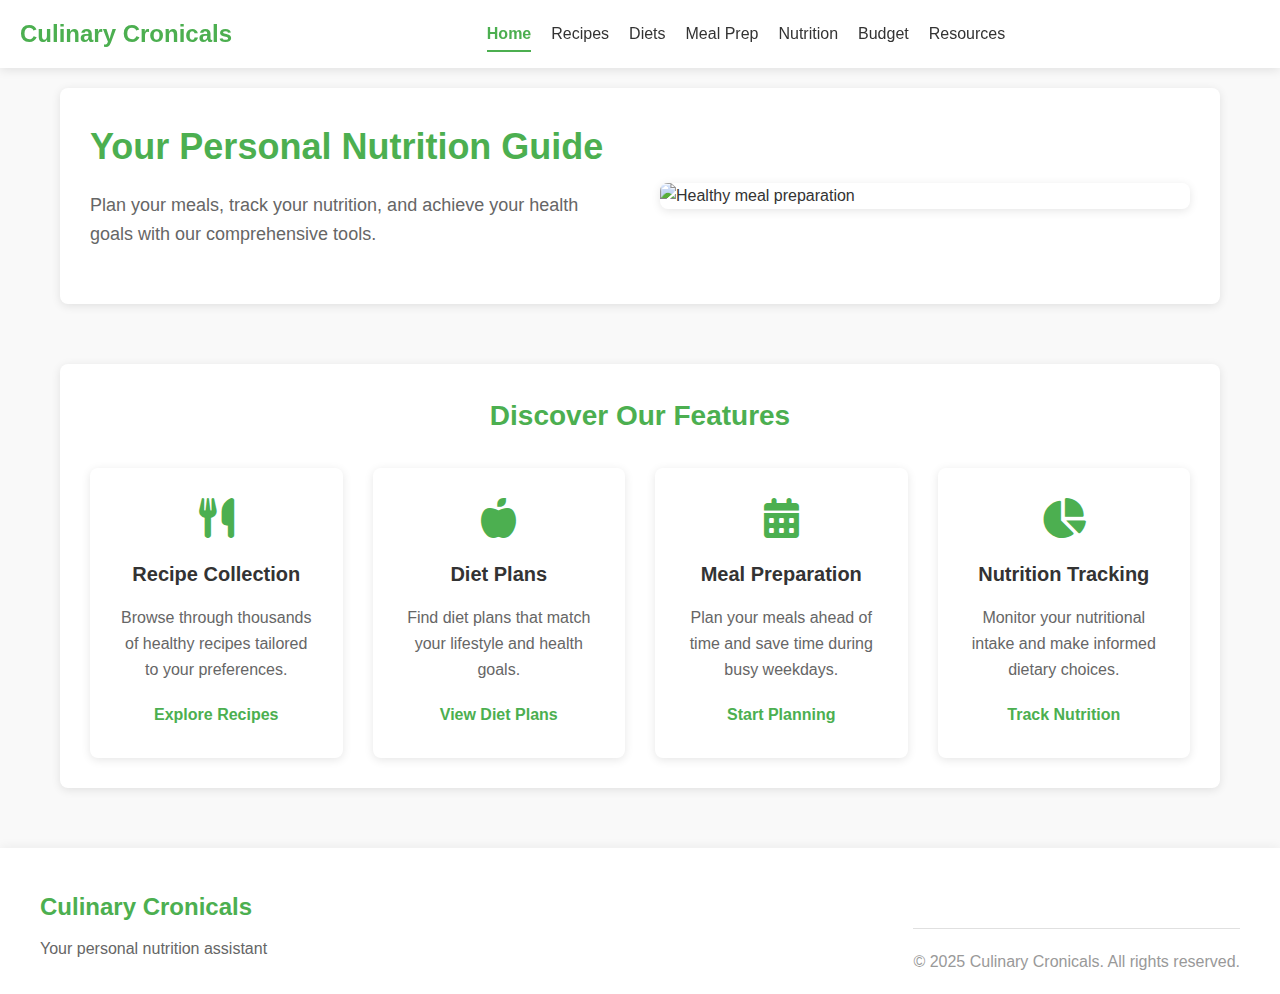
==== index.html @ 5808a64b "Inital Layout missing: Styling and JS" ====
<!DOCTYPE html>
<html lang="en">
<head>
    <meta charset="UTF-8">
    <meta name="viewport" content="width=device-width, initial-scale=1.0">
    <title>Culinary Cronicals - Home</title>
    <link rel="stylesheet" href="css/styles.css">
    <link rel="stylesheet" href="css/page-styles.css">
    <link rel="stylesheet" href="css/additional-styles.css">
    <link rel="stylesheet" href="https://cdnjs.cloudflare.com/ajax/libs/font-awesome/6.0.0-beta3/css/all.min.css">
</head>
<body>
    <header>
        <div class="logo">
            <h1>Culinary Cronicals</h1>
        </div>
        <nav>
            <ul>
                <li class="active"><a href="index.html">Home</a></li>
                <li><a href="recipes.html">Recipes</a></li>
                <li><a href="diets.html">Diets</a></li>
                <li><a href="meal-prep.html">Meal Prep</a></li>
                <li><a href="nutrition.html">Nutrition</a></li>
                <li><a href="budget.html">Budget</a></li>
                <li><a href="resources.html">Resources</a></li>
            </ul>
        </nav>
        <div class="user-actions">
        </div>
    </header>

    <main>
        <section class="hero">
            <div class="hero-content">
                <h2>Your Personal Nutrition Guide</h2>
                <p>Plan your meals, track your nutrition, and achieve your health goals with our comprehensive tools.</p>
            </div>
            <div class="hero-image">
                <img src="images/hero-image.jpg" alt="Healthy meal preparation">
            </div>
        </section>

        <section class="features">
            <h2>Discover Our Features</h2>
            <div class="feature-cards">
                <div class="feature-card">
                    <i class="fas fa-utensils"></i>
                    <h3>Recipe Collection</h3>
                    <p>Browse through thousands of healthy recipes tailored to your preferences.</p>
                    <a href="recipes.html" class="btn-text">Explore Recipes</a>
                </div>
                <div class="feature-card">
                    <i class="fas fa-apple-alt"></i>
                    <h3>Diet Plans</h3>
                    <p>Find diet plans that match your lifestyle and health goals.</p>
                    <a href="diets.html" class="btn-text">View Diet Plans</a>
                </div>
                <div class="feature-card">
                    <i class="fas fa-calendar-alt"></i>
                    <h3>Meal Preparation</h3>
                    <p>Plan your meals ahead of time and save time during busy weekdays.</p>
                    <a href="meal-prep.html" class="btn-text">Start Planning</a>
                </div>
                <div class="feature-card">
                    <i class="fas fa-chart-pie"></i>
                    <h3>Nutrition Tracking</h3>
                    <p>Monitor your nutritional intake and make informed dietary choices.</p>
                    <a href="nutrition.html" class="btn-text">Track Nutrition</a>
                </div>
            </div>
        </section>

    </main>

    <footer>
        <div class="footer-content">
            <div class="footer-logo">
                <h2>Culinary Cronicals</h2>
                <p>Your personal nutrition assistant</p>
            </div>
            <div class="footer-links">
                <div class="link-group">
                </div>
        <div class="footer-bottom">
            <p>&copy; 2025 Culinary Cronicals. All rights reserved.</p>
        </div>
    </footer>

    <script src="js/main.js"></script>
</body>
</html>
---- css/styles.css ----
/* Base Styles */
:root {
    --primary-color: #4CAF50;
    --secondary-color: #2196F3;
    --accent-color: #FFC107;
    --text-color: #333;
    --light-text: #666;
    --lighter-text: #999;
    --background-color: #fff;
    --light-background: #f9f9f9;
    --border-color: #e0e0e0;
    --shadow: 0 2px 10px rgba(0, 0, 0, 0.1);
    --transition: all 0.3s ease;
    --border-radius: 8px;
}

* {
    margin: 0;
    padding: 0;
    box-sizing: border-box;
}

body {
    font-family: 'Segoe UI', Tahoma, Geneva, Verdana, sans-serif;
    color: var(--text-color);
    line-height: 1.6;
    background-color: var(--light-background);
}

a {
    text-decoration: none;
    color: var(--primary-color);
    transition: var(--transition);
}

a:hover {
    color: var(--secondary-color);
}

ul {
    list-style: none;
}

img {
    max-width: 100%;
    height: auto;
}

button {
    cursor: pointer;
    font-family: inherit;
}

.btn-primary {
    background-color: var(--primary-color);
    color: white;
    border: none;
    padding: 10px 20px;
    border-radius: var(--border-radius);
    font-weight: 600;
    transition: var(--transition);
}

.btn-primary:hover {
    background-color: #3d8b40;
    transform: translateY(-2px);
}

.btn-secondary {
    background-color: transparent;
    color: var(--primary-color);
    border: 1px solid var(--primary-color);
    padding: 10px 20px;
    border-radius: var(--border-radius);
    font-weight: 600;
    transition: var(--transition);
}

.btn-secondary:hover {
    background-color: rgba(76, 175, 80, 0.1);
    transform: translateY(-2px);
}

.btn-text {
    background: none;
    border: none;
    color: var(--primary-color);
    font-weight: 600;
    padding: 0;
    display: inline-flex;
    align-items: center;
    transition: var(--transition);
}

.btn-text:hover {
    color: var(--secondary-color);
}

.btn-icon {
    background: none;
    border: none;
    color: var(--light-text);
    padding: 5px;
    border-radius: 50%;
    display: inline-flex;
    align-items: center;
    justify-content: center;
    transition: var(--transition);
}

.btn-icon:hover {
    background-color: rgba(0, 0, 0, 0.05);
    color: var(--text-color);
}

/* Layout */
.container {
    max-width: 1200px;
    margin: 0 auto;
    padding: 0 20px;
}

main {
    min-height: calc(100vh - 200px);
    padding: 20px;
    max-width: 1200px;
    margin: 0 auto;
}

section {
    margin-bottom: 40px;
    background-color: var(--background-color);
    border-radius: var(--border-radius);
    padding: 30px;
    box-shadow: var(--shadow);
}

/* Header */
header {
    background-color: var(--background-color);
    box-shadow: var(--shadow);
    padding: 15px 20px;
    display: flex;
    justify-content: space-between;
    align-items: center;
    position: sticky;
    top: 0;
    z-index: 100;
}

.logo h1 {
    color: var(--primary-color);
    font-size: 24px;
    font-weight: 700;
}

nav ul {
    display: flex;
    gap: 20px;
}

nav ul li a {
    color: var(--text-color);
    font-weight: 500;
    padding: 10px 0;
    position: relative;
}

nav ul li a::after {
    content: '';
    position: absolute;
    bottom: 0;
    left: 0;
    width: 0;
    height: 2px;
    background-color: var(--primary-color);
    transition: var(--transition);
}

nav ul li a:hover::after,
nav ul li.active a::after {
    width: 100%;
}

nav ul li.active a {
    color: var(--primary-color);
    font-weight: 600;
}

.user-actions {
    display: flex;
    gap: 10px;
}

/* Mobile menu toggle */
.mobile-menu-toggle {
    display: none;
    flex-direction: column;
    justify-content: space-between;
    width: 30px;
    height: 21px;
    cursor: pointer;
}

.mobile-menu-toggle span {
    display: block;
    height: 3px;
    width: 100%;
    background-color: var(--text-color);
    border-radius: 3px;
    transition: var(--transition);
}

/* Footer */
footer {
    background-color: var(--background-color);
    padding: 40px 20px 20px;
    box-shadow: 0 -2px 10px rgba(0, 0, 0, 0.05);
}

.footer-content {
    display: flex;
    flex-wrap: wrap;
    justify-content: space-between;
    max-width: 1200px;
    margin: 0 auto;
    gap: 30px;
}

.footer-logo h2 {
    color: var(--primary-color);
    margin-bottom: 10px;
}

.footer-logo p {
    color: var(--light-text);
}

.footer-links {
    display: flex;
    flex-wrap: wrap;
    gap: 40px;
}

.link-group h3 {
    margin-bottom: 15px;
    font-size: 18px;
}

.link-group ul {
    display: flex;
    flex-direction: column;
    gap: 10px;
}

.link-group ul li a {
    color: var(--light-text);
    transition: var(--transition);
}

.link-group ul li a:hover {
    color: var(--primary-color);
}

.social-links li a {
    display: flex;
    align-items: center;
    gap: 8px;
}

.social-links li a i {
    font-size: 18px;
}

.footer-bottom {
    text-align: center;
    margin-top: 40px;
    padding-top: 20px;
    border-top: 1px solid var(--border-color);
    color: var(--lighter-text);
}

/* Page Header */
.page-header {
    text-align: center;
    margin-bottom: 30px;
}

.page-header h2 {
    font-size: 32px;
    margin-bottom: 10px;
    color: var(--primary-color);
}

.page-header p {
    color: var(--light-text);
    max-width: 600px;
    margin: 0 auto;
}

/* Pagination */
.pagination {
    display: flex;
    justify-content: center;
    gap: 10px;
    margin-top: 30px;
}

.page-link {
    display: flex;
    align-items: center;
    justify-content: center;
    width: 40px;
    height: 40px;
    border-radius: 50%;
    background-color: white;
    color: var(--text-color);
    font-weight: 500;
    transition: var(--transition);
    border: 1px solid var(--border-color);
}

.page-link.active {
    background-color: var(--primary-color);
    color: white;
    border-color: var(--primary-color);
}

.page-link:hover:not(.active) {
    background-color: var(--light-background);
}

.page-link.next {
    width: auto;
    padding: 0 15px;
    border-radius: 20px;
}

.page-link.next i {
    margin-left: 5px;
}

/* Responsive Design */
@media (max-width: 992px) {
    header {
        flex-wrap: wrap;
    }
    
    nav {
        order: 3;
        width: 100%;
        margin-top: 15px;
    }
    
    nav ul {
        justify-content: center;
    }
    
    .footer-content {
        flex-direction: column;
    }
    
    .footer-links {
        justify-content: space-between;
    }
}

@media (max-width: 768px) {
    .mobile-menu-toggle {
        display: flex;
    }
    
    nav {
        display: none;
    }
    
    nav.active {
        display: block;
    }
    
    nav ul {
        flex-direction: column;
        align-items: center;
    }
    
    .footer-links {
        flex-direction: column;
        gap: 20px;
    }
    
    .filter-container {
        flex-direction: column;
        align-items: stretch;
    }
    
    .filter {
        width: 100%;
    }
    
    .filter select {
        width: 100%;
    }
}
---- css/page-styles.css ----
/* Home Page Styles */
.hero {
    display: flex;
    align-items: center;
    gap: 40px;
    margin-bottom: 60px;
}

.hero-content {
    flex: 1;
}

.hero-content h2 {
    font-size: 36px;
    margin-bottom: 15px;
    color: var(--primary-color);
}

.hero-content p {
    margin-bottom: 25px;
    font-size: 18px;
    color: var(--light-text);
}

.hero-image {
    flex: 1;
    border-radius: var(--border-radius);
    overflow: hidden;
    box-shadow: var(--shadow);
}

.features {
    text-align: center;
}

.features h2 {
    margin-bottom: 30px;
    font-size: 28px;
    color: var(--primary-color);
}

.feature-cards {
    display: grid;
    grid-template-columns: repeat(auto-fit, minmax(250px, 1fr));
    gap: 30px;
    margin-top: 30px;
}

.feature-card {
    background-color: white;
    padding: 30px;
    border-radius: var(--border-radius);
    box-shadow: var(--shadow);
    transition: var(--transition);
}

.feature-card:hover {
    transform: translateY(-5px);
    box-shadow: 0 10px 20px rgba(0, 0, 0, 0.1);
}

.feature-card i {
    font-size: 40px;
    color: var(--primary-color);
    margin-bottom: 20px;
}

.feature-card h3 {
    margin-bottom: 15px;
    font-size: 20px;
}

.feature-card p {
    margin-bottom: 20px;
    color: var(--light-text);
}

.testimonials {
    text-align: center;
}

.testimonials h2 {
    margin-bottom: 30px;
    font-size: 28px;
    color: var(--primary-color);
}

.testimonial-cards {
    display: grid;
    grid-template-columns: repeat(auto-fit, minmax(300px, 1fr));
    gap: 30px;
    margin-top: 30px;
}

.testimonial-card {
    background-color: white;
    padding: 30px;
    border-radius: var(--border-radius);
    box-shadow: var(--shadow);
    text-align: left;
}

.testimonial-card p {
    font-style: italic;
    margin-bottom: 20px;
    color: var(--light-text);
}

.user {
    display: flex;
    align-items: center;
    gap: 15px;
}

.user img {
    width: 50px;
    height: 50px;
    border-radius: 50%;
    object-fit: cover;
}

.user-info h4 {
    font-size: 16px;
    margin-bottom: 5px;
}

.user-info p {
    font-size: 14px;
    margin: 0;
    font-style: normal;
    color: var(--lighter-text);
}

/* Recipes Page Styles */
.recipe-search {
    margin-bottom: 30px;
}

.recipe-grid {
    display: grid;
    grid-template-columns: repeat(auto-fill, minmax(300px, 1fr));
    gap: 30px;
}

.recipe-card {
    background-color: white;
    border-radius: var(--border-radius);
    overflow: hidden;
    box-shadow: var(--shadow);
    transition: var(--transition);
}

.recipe-card:hover {
    transform: translateY(-5px);
    box-shadow: 0 10px 20px rgba(0, 0, 0, 0.1);
}

.recipe-image {
    position: relative;
    height: 200px;
}

.recipe-image img {
    width: 100%;
    height: 100%;
    object-fit: cover;
}

.recipe-tags {
    position: absolute;
    bottom: 10px;
    left: 10px;
    display: flex;
    gap: 5px;
}

.tag {
    background-color: rgba(0, 0, 0, 0.6);
    color: white;
    padding: 5px 10px;
    border-radius: 20px;
    font-size: 12px;
    font-weight: 500;
}

.recipe-info {
    padding: 20px;
}

.recipe-info h3 {
    margin-bottom: 10px;
    font-size: 18px;
}

.recipe-meta {
    display: flex;
    gap: 15px;
    margin-bottom: 10px;
    color: var(--light-text);
    font-size: 14px;
}

.recipe-meta span {
    display: flex;
    align-items: center;
    gap: 5px;
}

.recipe-info p {
    margin-bottom: 15px;
    color: var(--light-text);
    font-size: 14px;
}

/* Meal Prep Page Styles */
.meal-prep-intro {
    display: flex;
    align-items: center;
    gap: 40px;
    margin-bottom: 40px;
}

.intro-content {
    flex: 1;
}

.intro-content h3 {
    font-size: 24px;
    margin-bottom: 20px;
    color: var(--primary-color);
}

.benefit-list {
    margin-bottom: 25px;
}

.benefit-list li {
    display: flex;
    align-items: center;
    gap: 10px;
    margin-bottom: 15px;
}

.benefit-list li i {
    color: var(--primary-color);
    font-size: 18px;
}

.intro-image {
    flex: 1;
    border-radius: var(--border-radius);
    overflow: hidden;
    box-shadow: var(--shadow);
}

.meal-prep-planner {
    margin-bottom: 40px;
}

.meal-prep-planner h3 {
    font-size: 24px;
    margin-bottom: 20px;
    color: var(--primary-color);
}

.planner-controls {
    display: flex;
    justify-content: space-between;
    align-items: center;
    margin-bottom: 20px;
}

.date-selector {
    display: flex;
    align-items: center;
    gap: 10px;
}

.date-selector span {
    font-weight: 500;
}

.planner-actions {
    display: flex;
    gap: 10px;
}

.meal-calendar {
    border: 1px solid var(--border-color);
    border-radius: var(--border-radius);
    overflow: hidden;
}

.calendar-header {
    display: grid;
    grid-template-columns: 120px repeat(7, 1fr);
    background-color: var(--light-background);
    border-bottom: 1px solid var(--border-color);
}

.day-header {
    padding: 15px;
    text-align: center;
    font-weight: 600;
    border-right: 1px solid var(--border-color);
}

.day-header:last-child {
    border-right: none;
}

.calendar-body {
    background-color: white;
}

.meal-row {
    display: grid;
    grid-template-columns: 120px repeat(7, 1fr);
    border-bottom: 1px solid var(--border-color);
}

.meal-row:last-child {
    border-bottom: none;
}

.meal-type {
    padding: 15px;
    background-color: var(--light-background);
    font-weight: 600;
    display: flex;
    align-items: center;
    justify-content: center;
    border-right: 1px solid var(--border-color);
}

.meal-cell {
    padding: 10px;
    min-height: 80px;
    border-right: 1px solid var(--border-color);
}

.meal-cell:last-child {
    border-right: none;
}

.meal-item {
    background-color: rgba(76, 175, 80, 0.1);
    border-radius: var(--border-radius);
    padding: 10px;
    font-size: 14px;
    position: relative;
}

.meal-actions {
    position: absolute;
    top: 5px;
    right: 5px;
    display: none;
}

.meal-item:hover .meal-actions {
    display: flex;
    gap: 5px;
}

.add-meal {
    display: flex;
    align-items: center;
    justify-content: center;
    height: 100%;
}

.meal-prep-tips h3 {
    font-size: 24px;
    margin-bottom: 20px;
    color: var(--primary-color);
    text-align: center;
}

.tips-container {
    display: grid;
    grid-template-columns: repeat(auto-fit, minmax(250px, 1fr));
    gap: 30px;
}

.tip-card {
    background-color: white;
    padding: 25px;
    border-radius: var(--border-radius);
    box-shadow: var(--shadow);
    text-align: center;
    transition: var(--transition);
}

.tip-card:hover {
    transform: translateY(-5px);
    box-shadow: 0 10px 20px rgba(0, 0, 0, 0.1);
}

.tip-icon {
    margin-bottom: 15px;
}

.tip-icon i {
    font-size: 40px;
    color: var(--primary-color);
}

.tip-card h4 {
    margin-bottom: 10px;
    font-size: 18px;
}

.tip-card p {
    color: var(--light-text);
    font-size: 14px;
}

/* Responsive Styles */
@media (max-width: 992px) {
    .hero, .meal-prep-intro {
        flex-direction: column;
    }
    
    .hero-image, .intro-image {
        order: -1;
    }
    
    .calendar-header, .meal-row {
        grid-template-columns: 100px repeat(7, 1fr);
    }
}

@media (max-width: 768px) {
    .calendar-header, .meal-row {
        grid-template-columns: 80px repeat(7, 1fr);
        font-size: 12px;
    }
    
    .meal-type {
        padding: 10px 5px;
    }
    
    .meal-cell {
        padding: 5px;
    }
    
    .meal-item {
        padding: 8px;
        font-size: 12px;
    }
}

@media (max-width: 576px) {
    .calendar-header, .meal-row {
        display: flex;
        overflow-x: auto;
    }
    
    .day-header, .meal-type, .meal-cell {
        min-width: 120px;
    }
}
---- css/additional-styles.css ----
/* Recipe Detail Page */
.recipe-detail {
    display: grid;
    grid-template-columns: 2fr 1fr;
    gap: 30px;
}

.recipe-main-image {
    width: 100%;
    height: 400px;
    border-radius: var(--border-radius);
    overflow: hidden;
    margin-bottom: 20px;
}

.recipe-main-image img {
    width: 100%;
    height: 100%;
    object-fit: cover;
}

.recipe-title {
    margin-bottom: 10px;
}

.recipe-title h2 {
    font-size: 28px;
    color: var(--primary-color);
}

.recipe-author {
    display: flex;
    align-items: center;
    gap: 10px;
    margin-bottom: 20px;
}

.recipe-author img {
    width: 40px;
    height: 40px;
    border-radius: 50%;
    object-fit: cover;
}

.recipe-author-info span {
    display: block;
}

.recipe-author-name {
    font-weight: 500;
}

.recipe-date {
    font-size: 14px;
    color: var(--light-text);
}

.recipe-description {
    margin-bottom: 30px;
    color: var(--light-text);
    line-height: 1.8;
}

.recipe-stats {
    display: flex;
    gap: 20px;
    margin-bottom: 30px;
}

.stat-item {
    display: flex;
    flex-direction: column;
    align-items: center;
    gap: 5px;
}

.stat-value {
    font-size: 20px;
    font-weight: 600;
    color: var(--primary-color);
}

.stat-label {
    font-size: 14px;
    color: var(--light-text);
}

.recipe-ingredients {
    background-color: white;
    border-radius: var(--border-radius);
    padding: 25px;
    box-shadow: var(--shadow);
    margin-bottom: 30px;
}

.recipe-ingredients h3 {
    margin-bottom: 20px;
    font-size: 20px;
    color: var(--primary-color);
}

.ingredient-list {
    display: flex;
    flex-direction: column;
    gap: 15px;
}

.ingredient-item {
    display: flex;
    align-items: center;
    gap: 10px;
}

.ingredient-checkbox {
    width: 20px;
    height: 20px;
    border: 2px solid var(--border-color);
    border-radius: 4px;
    cursor: pointer;
}

.ingredient-checkbox.checked {
    background-color: var(--primary-color);
    border-color: var(--primary-color);
    position: relative;
}

.ingredient-checkbox.checked::after {
    content: '✓';
    color: white;
    position: absolute;
    top: 50%;
    left: 50%;
    transform: translate(-50%, -50%);
    font-size: 12px;
}

.ingredient-text {
    flex: 1;
}

.ingredient-name {
    font-weight: 500;
}

.ingredient-amount {
    font-size: 14px;
    color: var(--light-text);
}

.recipe-instructions {
    margin-bottom: 30px;
}

.recipe-instructions h3 {
    margin-bottom: 20px;
    font-size: 20px;
    color: var(--primary-color);
}

.instruction-list {
    display: flex;
    flex-direction: column;
    gap: 20px;
}

.instruction-item {
    display: flex;
    gap: 15px;
}

.instruction-number {
    width: 30px;
    height: 30px;
    min-width: 30px;
    background-color: var(--primary-color);
    color: white;
    border-radius: 50%;
    display: flex;
    align-items: center;
    justify-content: center;
    font-weight: 600;
}

.instruction-text {
    flex: 1;
    line-height: 1.8;
}

.recipe-nutrition {
    background-color: white;
    border-radius: var(--border-radius);
    padding: 25px;
    box-shadow: var(--shadow);
}

.recipe-nutrition h3 {
    margin-bottom: 20px;
    font-size: 20px;
    color: var(--primary-color);
}

.nutrition-list {
    display: flex;
    flex-direction: column;
    gap: 15px;
}

.nutrition-item {
    display: flex;
    justify-content: space-between;
    padding-bottom: 10px;
    border-bottom: 1px solid var(--border-color);
}

.nutrition-item:last-child {
    border-bottom: none;
}

.nutrition-name {
    font-weight: 500;
}

.nutrition-value {
    font-weight: 600;
}

/* Responsive Styles */
@media (max-width: 992px) {
    .recipe-detail {
        grid-template-columns: 1fr;
    }
    
    .nutrition-charts, .budget-charts {
        grid-template-columns: 1fr;
    }
}

@media (max-width: 768px) {
    .dashboard-summary {
        grid-template-columns: 1fr 1fr;
    }
    
    .resource-card {
        flex-direction: column;
        align-items: center;
        text-align: center;
    }
    
    .newsletter-form {
        flex-direction: column;
    }
    
    .expense-filters {
        flex-direction: column;
        align-items: stretch;
    }
}
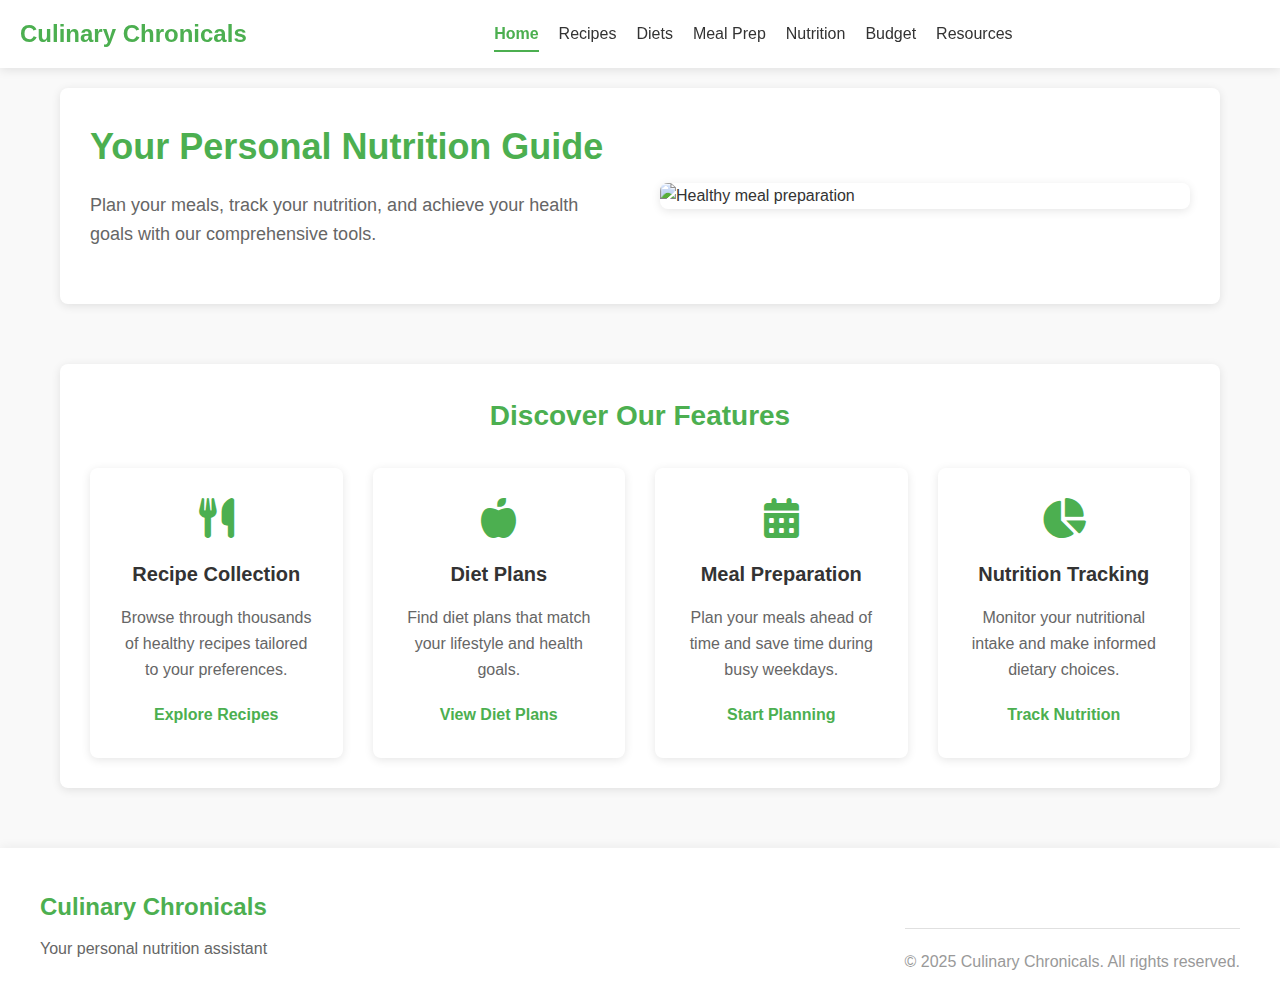
==== commit d288077a: "working on diet page" ====
--- a/index.html
+++ b/index.html
@@ -3,7 +3,7 @@
 <head>
     <meta charset="UTF-8">
     <meta name="viewport" content="width=device-width, initial-scale=1.0">
-    <title>Culinary Cronicals - Home</title>
+    <title>Culinary Chronicals - Home</title>
     <link rel="stylesheet" href="css/styles.css">
     <link rel="stylesheet" href="css/page-styles.css">
     <link rel="stylesheet" href="css/additional-styles.css">
@@ -12,7 +12,7 @@
 <body>
     <header>
         <div class="logo">
-            <h1>Culinary Cronicals</h1>
+            <h1>Culinary Chronicals</h1>
         </div>
         <nav>
             <ul>
@@ -75,14 +75,14 @@
     <footer>
         <div class="footer-content">
             <div class="footer-logo">
-                <h2>Culinary Cronicals</h2>
+                <h2>Culinary Chronicals</h2>
                 <p>Your personal nutrition assistant</p>
             </div>
             <div class="footer-links">
                 <div class="link-group">
                 </div>
         <div class="footer-bottom">
-            <p>&copy; 2025 Culinary Cronicals. All rights reserved.</p>
+            <p>&copy; 2025 Culinary Chronicals. All rights reserved.</p>
         </div>
     </footer>
 
--- a/css/page-styles.css
+++ b/css/page-styles.css
@@ -158,6 +158,10 @@
 .recipe-image {
     position: relative;
     height: 200px;
+}
+.diet-image {
+    position: relative;
+    height: 30%;
 }
 
 .recipe-image img {
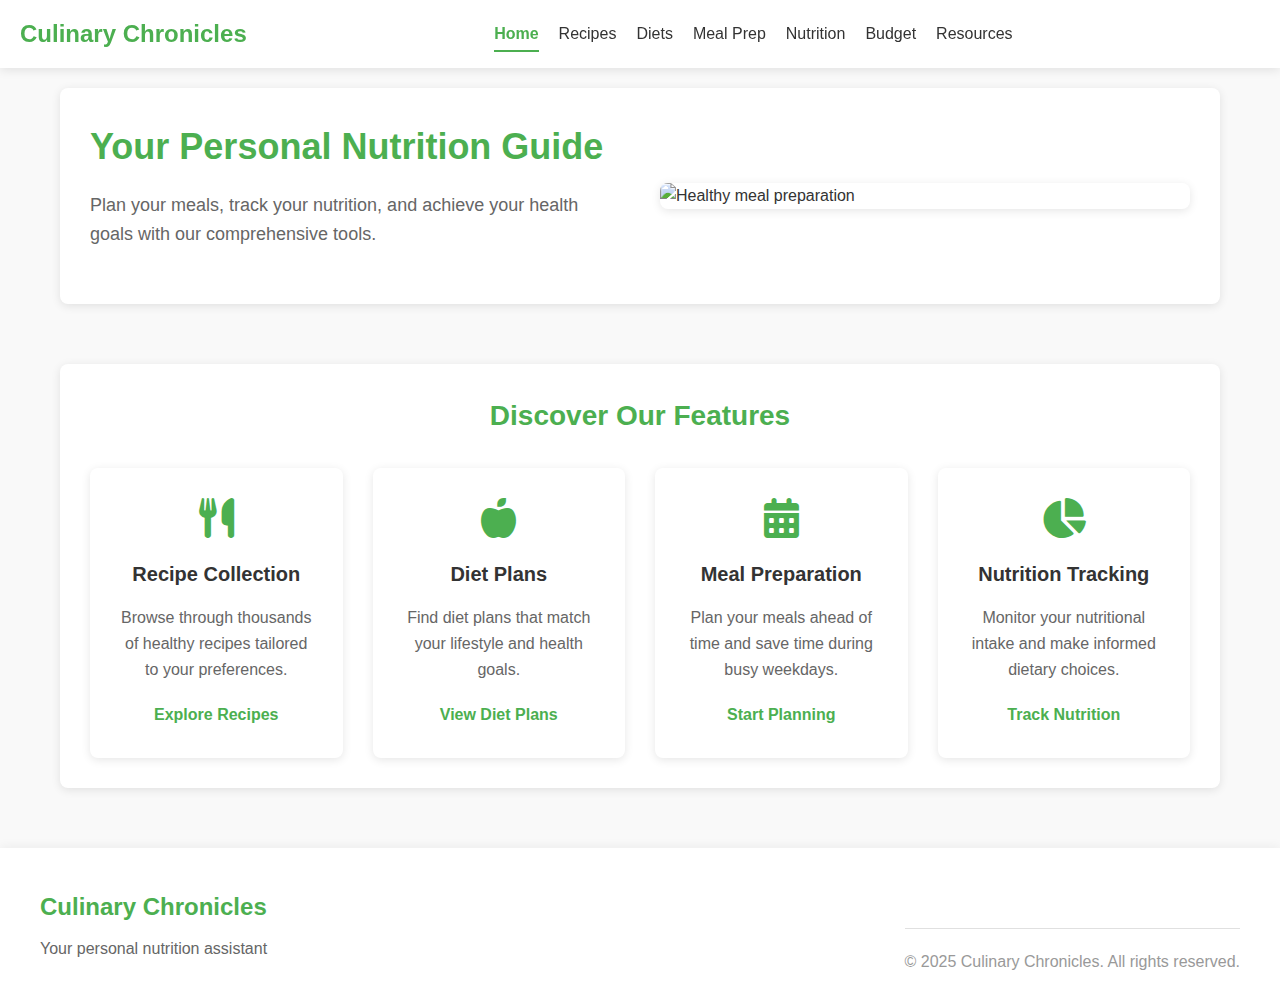
==== commit ba44c572: "Dynamic Recipe Cards" ====
--- a/index.html
+++ b/index.html
@@ -3,7 +3,7 @@
 <head>
     <meta charset="UTF-8">
     <meta name="viewport" content="width=device-width, initial-scale=1.0">
-    <title>Culinary Chronicals - Home</title>
+    <title>Culinary Chronicles - Home</title>
     <link rel="stylesheet" href="css/styles.css">
     <link rel="stylesheet" href="css/page-styles.css">
     <link rel="stylesheet" href="css/additional-styles.css">
@@ -12,7 +12,7 @@
 <body>
     <header>
         <div class="logo">
-            <h1>Culinary Chronicals</h1>
+            <h1>Culinary Chronicles</h1>
         </div>
         <nav>
             <ul>
@@ -75,14 +75,14 @@
     <footer>
         <div class="footer-content">
             <div class="footer-logo">
-                <h2>Culinary Chronicals</h2>
+                <h2>Culinary Chronicles</h2>
                 <p>Your personal nutrition assistant</p>
             </div>
             <div class="footer-links">
                 <div class="link-group">
                 </div>
         <div class="footer-bottom">
-            <p>&copy; 2025 Culinary Chronicals. All rights reserved.</p>
+            <p>&copy; 2025 Culinary Chronicles. All rights reserved.</p>
         </div>
     </footer>
 
--- a/css/page-styles.css
+++ b/css/page-styles.css
@@ -149,19 +149,41 @@
     box-shadow: var(--shadow);
     transition: var(--transition);
 }
-
 .recipe-card:hover {
     transform: translateY(-5px);
     box-shadow: 0 10px 20px rgba(0, 0, 0, 0.1);
 }
+.diet-grid {
+    display: grid;
+    grid-template-columns: repeat(auto-fill, minmax(300px, 1fr));
+    gap: 30px;
+}
+
+.diet-card {
+    background-color: white;
+    border-radius: var(--border-radius);
+    overflow: hidden;
+    box-shadow: var(--shadow);
+    transition: var(--transition);
+}
+.diet-card:hover {
+    transform: translateY(-5px);
+    box-shadow: 0 10px 20px rgba(0, 0, 0, 0.1);
+}
+.diet-image {
+    position: relative;
+    height: 200px; /*30%*/
+}
+.diet-image img {
+    width: 100%;
+    height: 100%;
+    object-fit: cover;
+}
+
 
 .recipe-image {
     position: relative;
     height: 200px;
-}
-.diet-image {
-    position: relative;
-    height: 30%;
 }
 
 .recipe-image img {
@@ -195,6 +217,24 @@
     margin-bottom: 10px;
     font-size: 18px;
 }
+.recipe-info p {
+    margin-bottom: 15px;
+    color: var(--light-text);
+    font-size: 14px;
+}
+.diet-info {
+    padding: 20px;
+}
+
+.diet-info h3 {
+    margin-bottom: 10px;
+    font-size: 18px;
+}
+.diet-info p {
+    margin-bottom: 15px;
+    color: var(--light-text);
+    font-size: 14px;
+}
 
 .recipe-meta {
     display: flex;
@@ -210,11 +250,6 @@
     gap: 5px;
 }
 
-.recipe-info p {
-    margin-bottom: 15px;
-    color: var(--light-text);
-    font-size: 14px;
-}
 
 /* Meal Prep Page Styles */
 .meal-prep-intro {
